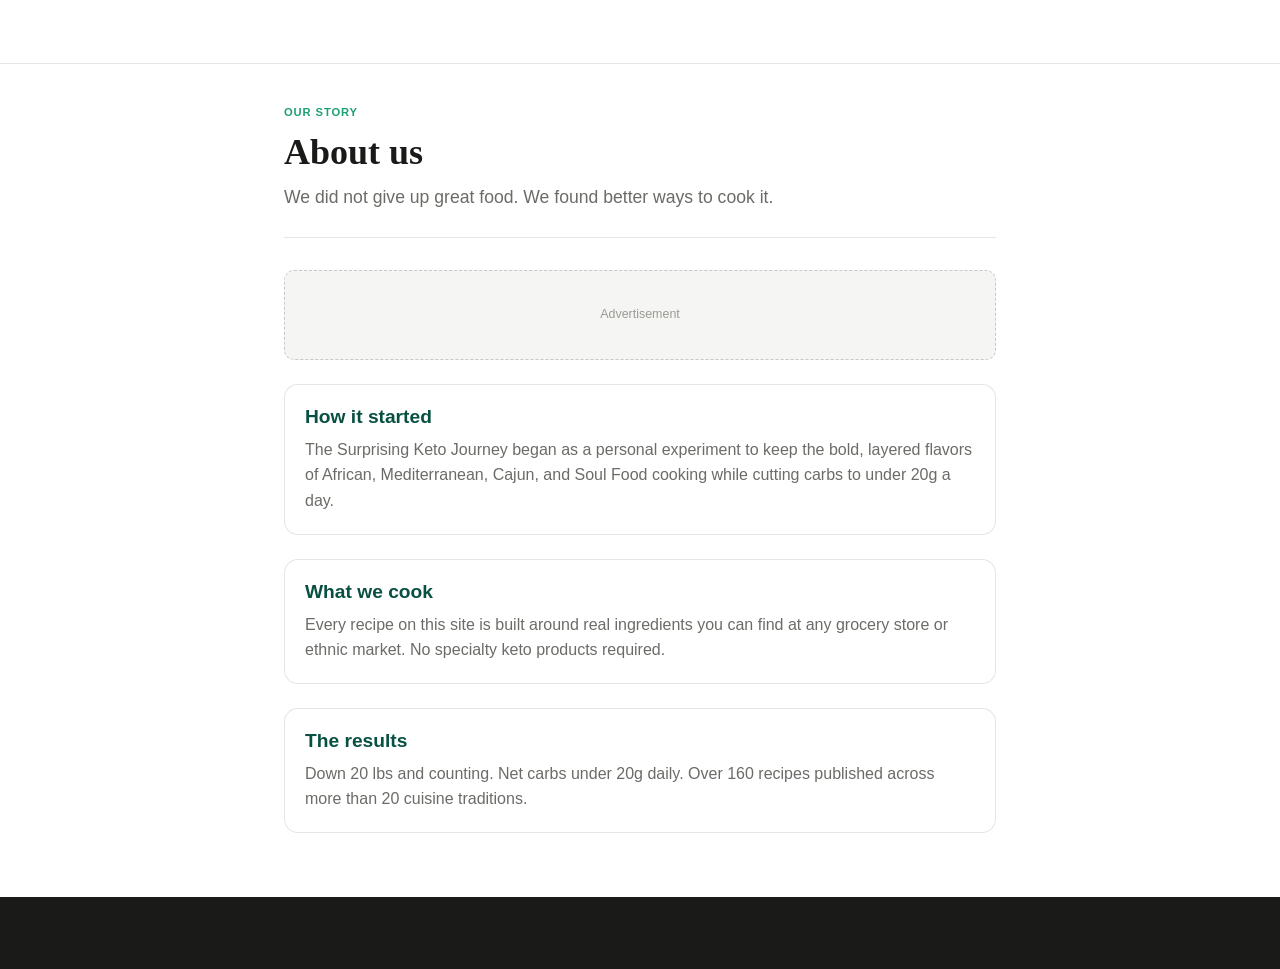
==== about/index.html @ d1d8ddd2 "Create index.html" ====
<!DOCTYPE html>
<html lang="en">
<head>
  <meta charset="UTF-8"><meta name="viewport" content="width=device-width, initial-scale=1.0">
  <title>Our Story - The Surprising Keto Journey</title>
  <link rel="stylesheet" href="/css/style.css">
</head>
<body>
<nav id="site-nav"></nav>
<div class="container" style="max-width:760px;">
  <div class="page-header">
    <div class="section-label">Our story</div>
    <h1>About us</h1>
    <p class="lead">We did not give up great food. We found better ways to cook it.</p>
  </div>
  <div class="ad-slot">Advertisement</div>
  <div style="display:flex;flex-direction:column;gap:1.5rem;">
    <div class="card">
      <h3 style="color:var(--green-dark);margin-bottom:0.5rem;">How it started</h3>
      <p>The Surprising Keto Journey began as a personal experiment to keep the bold, layered flavors of African, Mediterranean, Cajun, and Soul Food cooking while cutting carbs to under 20g a day.</p>
    </div>
    <div class="card">
      <h3 style="color:var(--green-dark);margin-bottom:0.5rem;">What we cook</h3>
      <p>Every recipe on this site is built around real ingredients you can find at any grocery store or ethnic market. No specialty keto products required.</p>
    </div>
    <div class="card">
      <h3 style="color:var(--green-dark);margin-bottom:0.5rem;">The results</h3>
      <p>Down 20 lbs and counting. Net carbs under 20g daily. Over 160 recipes published across more than 20 cuisine traditions.</p>
    </div>
  </div>
  <div id="aboutSubscribe"></div>
</div>
<footer id="site-footer"></footer>
<script src="/js/app.js"></script>
</body>
</html>
---- css/style.css ----
/* ============================================================
   The Surprising Keto Journey — Global Stylesheet
   Brand color: #1D9E75 (primary green)
   ============================================================ */

/* ---------- Reset & Base ---------- */
*, *::before, *::after { box-sizing: border-box; margin: 0; padding: 0; }

:root {
  --green:        #1D9E75;
  --green-light:  #E1F5EE;
  --green-mid:    #0F6E56;
  --green-dark:   #085041;
  --amber:        #FAEEDA;
  --amber-mid:    #854F0B;
  --red-light:    #FCEBEB;
  --red-mid:      #A32D2D;
  --blue-light:   #E6F1FB;
  --blue-mid:     #185FA5;
  --gray-100:     #F5F5F3;
  --gray-200:     #E8E8E5;
  --gray-400:     #9A9A95;
  --gray-700:     #444441;
  --gray-900:     #1A1A18;
  --text:         #1A1A18;
  --text-muted:   #6B6B67;
  --border:       rgba(0,0,0,0.1);
  --border-mid:   rgba(0,0,0,0.18);
  --radius-sm:    6px;
  --radius-md:    10px;
  --radius-lg:    14px;
  --shadow-sm:    0 1px 3px rgba(0,0,0,0.08);
  --shadow-md:    0 4px 16px rgba(0,0,0,0.1);
  --font:         'Georgia', 'Times New Roman', serif;
  --font-sans:    -apple-system, BlinkMacSystemFont, 'Segoe UI', sans-serif;
  --max-width:    1100px;
  --nav-height:   64px;
}

html { font-size: 16px; scroll-behavior: smooth; }

body {
  font-family: var(--font-sans);
  color: var(--text);
  background: #fff;
  line-height: 1.6;
  -webkit-font-smoothing: antialiased;
}

img { max-width: 100%; display: block; }
a { color: var(--green); text-decoration: none; }
a:hover { text-decoration: underline; }

/* ---------- Navigation ---------- */
#site-nav {
  position: sticky;
  top: 0;
  z-index: 100;
  background: #fff;
  border-bottom: 1px solid var(--border);
  height: var(--nav-height);
}

.nav-inner {
  max-width: var(--max-width);
  margin: 0 auto;
  padding: 0 1.5rem;
  height: 100%;
  display: flex;
  align-items: center;
  justify-content: space-between;
  gap: 1rem;
}

.nav-brand {
  font-family: var(--font);
  font-size: 1.1rem;
  font-weight: bold;
  color: var(--green-dark);
  white-space: nowrap;
  text-decoration: none;
}

.nav-brand span { color: var(--green); }

.nav-links {
  display: flex;
  align-items: center;
  gap: 0.25rem;
  list-style: none;
  flex-wrap: nowrap;
}

.nav-links a {
  font-size: 0.85rem;
  color: var(--text-muted);
  padding: 0.4rem 0.65rem;
  border-radius: var(--radius-sm);
  white-space: nowrap;
  text-decoration: none;
  transition: color 0.15s, background 0.15s;
}

.nav-links a:hover,
.nav-links a.active { color: var(--green); background: var(--green-light); }

.nav-subscribe {
  font-size: 0.8rem;
  background: var(--green);
  color: #fff !important;
  padding: 0.4rem 1rem !important;
  border-radius: 20px !important;
}

.nav-subscribe:hover { background: var(--green-mid) !important; color: #fff !important; }

.nav-hamburger {
  display: none;
  background: none;
  border: none;
  cursor: pointer;
  padding: 0.5rem;
  color: var(--text);
  font-size: 1.25rem;
}

/* ---------- Layout ---------- */
.container { max-width: var(--max-width); margin: 0 auto; padding: 0 1.5rem; }
.section { padding: 3rem 0; }
.section-sm { padding: 1.5rem 0; }

/* ---------- Typography ---------- */
h1, h2, h3, h4 { line-height: 1.25; color: var(--gray-900); }
h1 { font-size: 2.25rem; font-family: var(--font); font-weight: bold; }
h2 { font-size: 1.6rem; font-family: var(--font); }
h3 { font-size: 1.2rem; }
h4 { font-size: 1rem; }
p { margin-bottom: 1rem; color: var(--text-muted); }
p:last-child { margin-bottom: 0; }

.lead { font-size: 1.1rem; color: var(--text-muted); line-height: 1.7; }
.section-label {
  font-size: 0.7rem;
  font-weight: 600;
  letter-spacing: 0.08em;
  text-transform: uppercase;
  color: var(--green);
  margin-bottom: 0.5rem;
}

/* ---------- Buttons ---------- */
.btn {
  display: inline-flex;
  align-items: center;
  gap: 0.4rem;
  padding: 0.6rem 1.25rem;
  border-radius: var(--radius-sm);
  font-size: 0.9rem;
  font-weight: 500;
  cursor: pointer;
  transition: all 0.15s;
  border: 1.5px solid transparent;
  text-decoration: none;
}

.btn-primary { background: var(--green); color: #fff; border-color: var(--green); }
.btn-primary:hover { background: var(--green-mid); border-color: var(--green-mid); text-decoration: none; color: #fff; }

.btn-outline { background: transparent; color: var(--green); border-color: var(--green); }
.btn-outline:hover { background: var(--green-light); text-decoration: none; }

.btn-ghost { background: transparent; color: var(--text-muted); border-color: var(--border-mid); }
.btn-ghost:hover { background: var(--gray-100); color: var(--text); text-decoration: none; }

.btn-sm { padding: 0.4rem 0.9rem; font-size: 0.8rem; }
.btn-lg { padding: 0.85rem 1.75rem; font-size: 1rem; }

/* ---------- Cards ---------- */
.card {
  background: #fff;
  border: 1px solid var(--border);
  border-radius: var(--radius-lg);
  padding: 1.25rem;
  transition: box-shadow 0.15s, border-color 0.15s;
}

.card:hover { box-shadow: var(--shadow-md); border-color: var(--border-mid); }

/* ---------- Badges & Tags ---------- */
.badge {
  display: inline-flex;
  align-items: center;
  font-size: 0.7rem;
  font-weight: 500;
  padding: 2px 9px;
  border-radius: 20px;
}

.badge-cuisine  { background: var(--green-light);  color: var(--green-mid); }
.badge-method   { background: var(--amber);         color: var(--amber-mid); }
.badge-yeast    { background: var(--red-light);     color: var(--red-mid); }
.badge-blue     { background: var(--blue-light);    color: var(--blue-mid); }
.badge-gray     { background: var(--gray-100);      color: var(--gray-700); border: 1px solid var(--border); }

/* ---------- Forms ---------- */
.form-group { margin-bottom: 1.25rem; }

label {
  display: block;
  font-size: 0.85rem;
  font-weight: 500;
  color: var(--text);
  margin-bottom: 0.4rem;
}

input[type="text"],
input[type="email"],
input[type="password"],
select,
textarea {
  width: 100%;
  padding: 0.6rem 0.875rem;
  border: 1px solid var(--border-mid);
  border-radius: var(--radius-sm);
  font-size: 0.9rem;
  font-family: var(--font-sans);
  color: var(--text);
  background: #fff;
  transition: border-color 0.15s, box-shadow 0.15s;
  appearance: none;
}

input:focus, select:focus, textarea:focus {
  outline: none;
  border-color: var(--green);
  box-shadow: 0 0 0 3px rgba(29,158,117,0.12);
}

textarea { min-height: 120px; resize: vertical; line-height: 1.5; }

.form-hint { font-size: 0.78rem; color: var(--text-muted); margin-top: 0.3rem; }
.form-error { font-size: 0.78rem; color: var(--red-mid); margin-top: 0.3rem; display: none; }
.form-error.visible { display: block; }

/* ---------- Divider ---------- */
.divider { border: none; border-top: 1px solid var(--border); margin: 1.5rem 0; }

/* ---------- Subscribe Banner ---------- */
.subscribe-inline {
  background: var(--green-light);
  border: 1px solid rgba(29,158,117,0.2);
  border-radius: var(--radius-lg);
  padding: 1.75rem 2rem;
  margin: 2.5rem 0;
}

.subscribe-inline h3 { color: var(--green-dark); margin-bottom: 0.4rem; }
.subscribe-inline p { color: var(--green-mid); margin-bottom: 1rem; }

.subscribe-form-row {
  display: flex;
  gap: 0.75rem;
  flex-wrap: wrap;
}

.subscribe-form-row input { flex: 1; min-width: 180px; }
.subscribe-form-row .btn { white-space: nowrap; }

/* ---------- Footer ---------- */
#site-footer {
  background: var(--gray-900);
  color: var(--gray-400);
  padding: 3rem 0 1.5rem;
  margin-top: 4rem;
}

.footer-inner {
  max-width: var(--max-width);
  margin: 0 auto;
  padding: 0 1.5rem;
}

.footer-grid {
  display: grid;
  grid-template-columns: 2fr 1fr 1fr 1fr;
  gap: 2rem;
  margin-bottom: 2.5rem;
}

.footer-brand h3 {
  font-family: var(--font);
  color: #fff;
  font-size: 1.1rem;
  margin-bottom: 0.5rem;
}

.footer-brand p { font-size: 0.85rem; line-height: 1.6; color: var(--gray-400); }

.footer-col h4 { color: #fff; font-size: 0.8rem; text-transform: uppercase; letter-spacing: 0.06em; margin-bottom: 0.75rem; }

.footer-col ul { list-style: none; }
.footer-col ul li { margin-bottom: 0.4rem; }
.footer-col ul a { font-size: 0.85rem; color: var(--gray-400); text-decoration: none; }
.footer-col ul a:hover { color: var(--green); }

.footer-bottom {
  border-top: 1px solid rgba(255,255,255,0.08);
  padding-top: 1.25rem;
  display: flex;
  justify-content: space-between;
  align-items: center;
  flex-wrap: wrap;
  gap: 0.5rem;
  font-size: 0.78rem;
  color: var(--gray-400);
}

.footer-subscribe-bar {
  background: rgba(29,158,117,0.12);
  border: 1px solid rgba(29,158,117,0.2);
  border-radius: var(--radius-md);
  padding: 1rem 1.25rem;
  margin-bottom: 2rem;
  display: flex;
  align-items: center;
  gap: 1rem;
  flex-wrap: wrap;
}

.footer-subscribe-bar p { margin: 0; font-size: 0.85rem; color: #ccc; flex: 1; min-width: 200px; }
.footer-subscribe-bar input { flex: 1; min-width: 180px; max-width: 260px; }

/* ---------- Hero ---------- */
.hero {
  background: linear-gradient(135deg, var(--green-dark) 0%, var(--green) 100%);
  color: #fff;
  padding: 4rem 0;
  text-align: center;
}

.hero h1 { color: #fff; font-size: 2.75rem; margin-bottom: 1rem; }
.hero p { color: rgba(255,255,255,0.85); font-size: 1.15rem; max-width: 600px; margin: 0 auto 1.75rem; }

/* ---------- Recipe Grid ---------- */
.recipe-grid {
  display: grid;
  grid-template-columns: repeat(auto-fill, minmax(280px, 1fr));
  gap: 1rem;
}

.recipe-card {
  display: flex;
  flex-direction: column;
  cursor: pointer;
  text-decoration: none;
}

.recipe-card .card-body { flex: 1; }
.recipe-card .card-meta { display: flex; gap: 5px; flex-wrap: wrap; margin-bottom: 8px; }
.recipe-card .card-title { font-size: 1rem; font-weight: 600; color: var(--text); margin-bottom: 4px; line-height: 1.3; }
.recipe-card .card-sub { font-size: 0.82rem; color: var(--text-muted); margin-bottom: 8px; }
.recipe-card .card-footer { display: flex; justify-content: space-between; align-items: center; padding-top: 10px; border-top: 1px solid var(--border); margin-top: 10px; }
.recipe-card .carb-val { font-size: 0.8rem; font-weight: 600; color: var(--green); }
.recipe-card .method-list { display: flex; gap: 4px; flex-wrap: wrap; }
.method-pill { font-size: 0.68rem; padding: 2px 7px; border-radius: 8px; border: 1px solid var(--border-mid); color: var(--text-muted); }

/* ---------- Filter Bar ---------- */
.filter-bar {
  background: var(--gray-100);
  border: 1px solid var(--border);
  border-radius: var(--radius-lg);
  padding: 1.25rem;
  margin-bottom: 1.5rem;
}

.filter-row { display: flex; gap: 0.75rem; flex-wrap: wrap; align-items: flex-end; }

.filter-group { display: flex; flex-direction: column; flex: 1; min-width: 130px; }
.filter-group label { font-size: 0.72rem; margin-bottom: 0.3rem; text-transform: uppercase; letter-spacing: 0.05em; }
.filter-group select { font-size: 0.85rem; padding: 0.5rem 0.75rem; }

.pill-row { display: flex; gap: 6px; flex-wrap: wrap; margin-bottom: 1rem; }
.pill {
  font-size: 0.8rem;
  padding: 5px 14px;
  border-radius: 20px;
  border: 1.5px solid var(--border-mid);
  color: var(--text-muted);
  cursor: pointer;
  background: #fff;
  transition: all 0.15s;
}
.pill:hover { border-color: var(--green); color: var(--green); }
.pill.active { background: var(--green); border-color: var(--green); color: #fff; }

.ing-chips { display: flex; gap: 5px; flex-wrap: wrap; margin-top: 0.75rem; }
.ing-chip {
  font-size: 0.75rem;
  padding: 3px 10px;
  border-radius: 20px;
  border: 1px solid var(--border-mid);
  color: var(--text-muted);
  background: #fff;
  cursor: pointer;
}
.ing-chip.sel { background: var(--green); border-color: var(--green); color: #fff; }

/* ---------- Recipe Detail ---------- */
.recipe-detail-header { padding: 2rem 0 1rem; }
.back-link { font-size: 0.82rem; color: var(--text-muted); display: inline-flex; align-items: center; gap: 4px; margin-bottom: 1.25rem; text-decoration: none; }
.back-link:hover { color: var(--green); }

.stat-grid { display: grid; grid-template-columns: repeat(4, 1fr); gap: 0.75rem; margin: 1.25rem 0; }
.stat-card { background: var(--gray-100); border-radius: var(--radius-md); padding: 0.875rem 1rem; }
.stat-card .s-label { font-size: 0.7rem; text-transform: uppercase; letter-spacing: 0.05em; color: var(--text-muted); margin-bottom: 4px; }
.stat-card .s-val { font-size: 1.25rem; font-weight: 600; color: var(--text); }
.stat-card .s-val.green { color: var(--green); }

.method-tabs { display: flex; gap: 6px; margin-bottom: 1rem; flex-wrap: wrap; }
.method-tab {
  font-size: 0.82rem;
  padding: 6px 16px;
  border-radius: 20px;
  border: 1.5px solid var(--border-mid);
  color: var(--text-muted);
  cursor: pointer;
  background: #fff;
  transition: all 0.15s;
}
.method-tab.active { background: var(--green); border-color: var(--green); color: #fff; }
.method-content { display: none; }
.method-content.active { display: block; }

.two-col { display: grid; grid-template-columns: 1fr 1fr; gap: 1.5rem; }
.col-head { font-size: 0.72rem; font-weight: 600; text-transform: uppercase; letter-spacing: 0.05em; color: var(--text-muted); margin-bottom: 0.75rem; }

.ing-list { list-style: none; padding: 0; }
.ing-list li { font-size: 0.9rem; padding: 6px 0; border-bottom: 1px solid var(--border); line-height: 1.4; color: var(--text); }
.ing-list li:last-child { border-bottom: none; }
.ing-source { font-size: 0.72rem; color: var(--text-muted); display: block; margin-top: 1px; }

/* Can't find it collapsible */
.cant-find-btn {
  display: flex;
  align-items: center;
  gap: 6px;
  width: 100%;
  margin-top: 0.75rem;
  padding: 8px 12px;
  background: var(--gray-100);
  border: 1px solid var(--border-mid);
  border-radius: var(--radius-md);
  cursor: pointer;
  font-size: 0.82rem;
  color: var(--text-muted);
  transition: all 0.15s;
  text-align: left;
}
.cant-find-btn:hover { border-color: var(--green); color: var(--green); }
.cant-find-btn .cf-arrow { margin-left: auto; transition: transform 0.2s; font-size: 0.7rem; }
.cant-find-btn.open { border-radius: var(--radius-md) var(--radius-md) 0 0; border-bottom-color: transparent; }
.cant-find-btn.open .cf-arrow { transform: rotate(180deg); }

.cant-find-panel {
  display: none;
  border: 1px solid var(--border-mid);
  border-top: none;
  border-radius: 0 0 var(--radius-md) var(--radius-md);
  padding: 1rem;
  background: #fff;
}
.cant-find-panel.open { display: block; }

.sub-item { margin-bottom: 0.875rem; padding-bottom: 0.875rem; border-bottom: 1px solid var(--border); }
.sub-item:last-child { margin-bottom: 0; padding-bottom: 0; border-bottom: none; }
.sub-ing { font-size: 0.85rem; font-weight: 600; color: var(--text); margin-bottom: 3px; }
.sub-alt { font-size: 0.82rem; color: var(--text-muted); line-height: 1.5; }
.sub-store { font-size: 0.75rem; color: var(--green-mid); margin-top: 3px; }
.store-tip {
  font-size: 0.78rem;
  color: var(--green-mid);
  background: var(--green-light);
  border-radius: var(--radius-sm);
  padding: 8px 10px;
  margin-top: 0.75rem;
  line-height: 1.5;
}

.step-list { list-style: none; padding: 0; }
.step-item { display: flex; gap: 10px; padding: 8px 0; border-bottom: 1px solid var(--border); }
.step-item:last-child { border-bottom: none; }
.step-num {
  font-size: 0.72rem;
  font-weight: 600;
  color: var(--green);
  background: var(--green-light);
  border-radius: 50%;
  width: 22px; height: 22px;
  display: flex; align-items: center; justify-content: center;
  flex-shrink: 0;
  margin-top: 2px;
}
.step-text { font-size: 0.88rem; color: var(--text); line-height: 1.55; }

.carb-table { width: 100%; border-collapse: collapse; font-size: 0.85rem; }
.carb-table th { text-align: left; padding: 6px 8px; background: var(--gray-100); color: var(--text-muted); font-size: 0.72rem; text-transform: uppercase; letter-spacing: 0.04em; }
.carb-table td { padding: 6px 8px; border-bottom: 1px solid var(--border); color: var(--text); }
.carb-table tr.total td { font-weight: 600; color: var(--green); background: var(--green-light); border-bottom: none; }

.notes-box { background: var(--gray-100); border-radius: var(--radius-md); padding: 1rem 1.25rem; }
.note-item { display: flex; gap: 8px; margin-bottom: 0.5rem; font-size: 0.85rem; color: var(--text-muted); line-height: 1.5; }
.note-item:last-child { margin-bottom: 0; }
.note-dot { width: 5px; height: 5px; border-radius: 50%; background: var(--green); margin-top: 7px; flex-shrink: 0; }

.sides-row { display: flex; gap: 6px; flex-wrap: wrap; }
.side-chip {
  font-size: 0.78rem;
  padding: 4px 12px;
  border-radius: 20px;
  border: 1px solid var(--border-mid);
  color: var(--text-muted);
  background: #fff;
  cursor: pointer;
  text-decoration: none;
  transition: all 0.15s;
}
.side-chip:hover { border-color: var(--green); color: var(--green); text-decoration: none; }

/* ---------- Ad Slots ---------- */
.ad-slot {
  background: var(--gray-100);
  border: 1px dashed var(--border-mid);
  border-radius: var(--radius-md);
  padding: 1.5rem;
  text-align: center;
  color: var(--gray-400);
  font-size: 0.78rem;
  margin: 1.5rem 0;
  min-height: 90px;
  display: flex;
  align-items: center;
  justify-content: center;
}

/* ---------- Blog ---------- */
.blog-grid { display: grid; grid-template-columns: repeat(auto-fill, minmax(300px, 1fr)); gap: 1.25rem; }
.blog-card { text-decoration: none; color: inherit; }
.blog-card .blog-date { font-size: 0.75rem; color: var(--text-muted); margin-bottom: 0.4rem; }
.blog-card h3 { font-size: 1.05rem; color: var(--text); margin-bottom: 0.4rem; line-height: 1.3; }
.blog-card p { font-size: 0.85rem; }
.blog-card:hover h3 { color: var(--green); }

/* ---------- Page Header ---------- */
.page-header { padding: 2.5rem 0 1.5rem; border-bottom: 1px solid var(--border); margin-bottom: 2rem; }
.page-header h1 { margin-bottom: 0.5rem; }

/* ---------- Alerts ---------- */
.alert { border-radius: var(--radius-md); padding: 0.875rem 1.25rem; font-size: 0.88rem; margin-bottom: 1rem; }
.alert-success { background: var(--green-light); color: var(--green-mid); border: 1px solid rgba(29,158,117,0.2); }
.alert-error { background: var(--red-light); color: var(--red-mid); border: 1px solid rgba(163,45,45,0.2); }
.alert { display: none; }
.alert.visible { display: block; }

/* ---------- Admin ---------- */
.admin-grid { display: grid; grid-template-columns: 220px 1fr; gap: 1.5rem; min-height: 80vh; }
.admin-sidebar { background: var(--gray-100); border-radius: var(--radius-lg); padding: 1rem; }
.admin-nav-item {
  display: block;
  padding: 0.6rem 0.875rem;
  border-radius: var(--radius-sm);
  font-size: 0.88rem;
  color: var(--text-muted);
  text-decoration: none;
  margin-bottom: 2px;
  cursor: pointer;
  border: none;
  background: none;
  width: 100%;
  text-align: left;
  transition: all 0.15s;
}
.admin-nav-item:hover, .admin-nav-item.active { background: var(--green-light); color: var(--green); }
.admin-panel { display: none; }
.admin-panel.active { display: block; }
.admin-table { width: 100%; border-collapse: collapse; font-size: 0.85rem; }
.admin-table th { text-align: left; padding: 8px 12px; background: var(--gray-100); font-size: 0.72rem; text-transform: uppercase; letter-spacing: 0.04em; color: var(--text-muted); }
.admin-table td { padding: 10px 12px; border-bottom: 1px solid var(--border); color: var(--text); vertical-align: top; }
.admin-table tr:hover td { background: var(--gray-100); }

/* ---------- Responsive ---------- */
@media (max-width: 768px) {
  h1 { font-size: 1.75rem; }
  .hero h1 { font-size: 2rem; }
  .nav-links { display: none; flex-direction: column; position: absolute; top: var(--nav-height); left: 0; right: 0; background: #fff; border-bottom: 1px solid var(--border); padding: 1rem; gap: 0.25rem; }
  .nav-links.open { display: flex; }
  .nav-hamburger { display: block; }
  .footer-grid { grid-template-columns: 1fr 1fr; }
  .two-col { grid-template-columns: 1fr; }
  .stat-grid { grid-template-columns: repeat(2, 1fr); }
  .admin-grid { grid-template-columns: 1fr; }
  .filter-row { flex-direction: column; }
}

@media (max-width: 480px) {
  .footer-grid { grid-template-columns: 1fr; }
  .stat-grid { grid-template-columns: repeat(2, 1fr); }
}
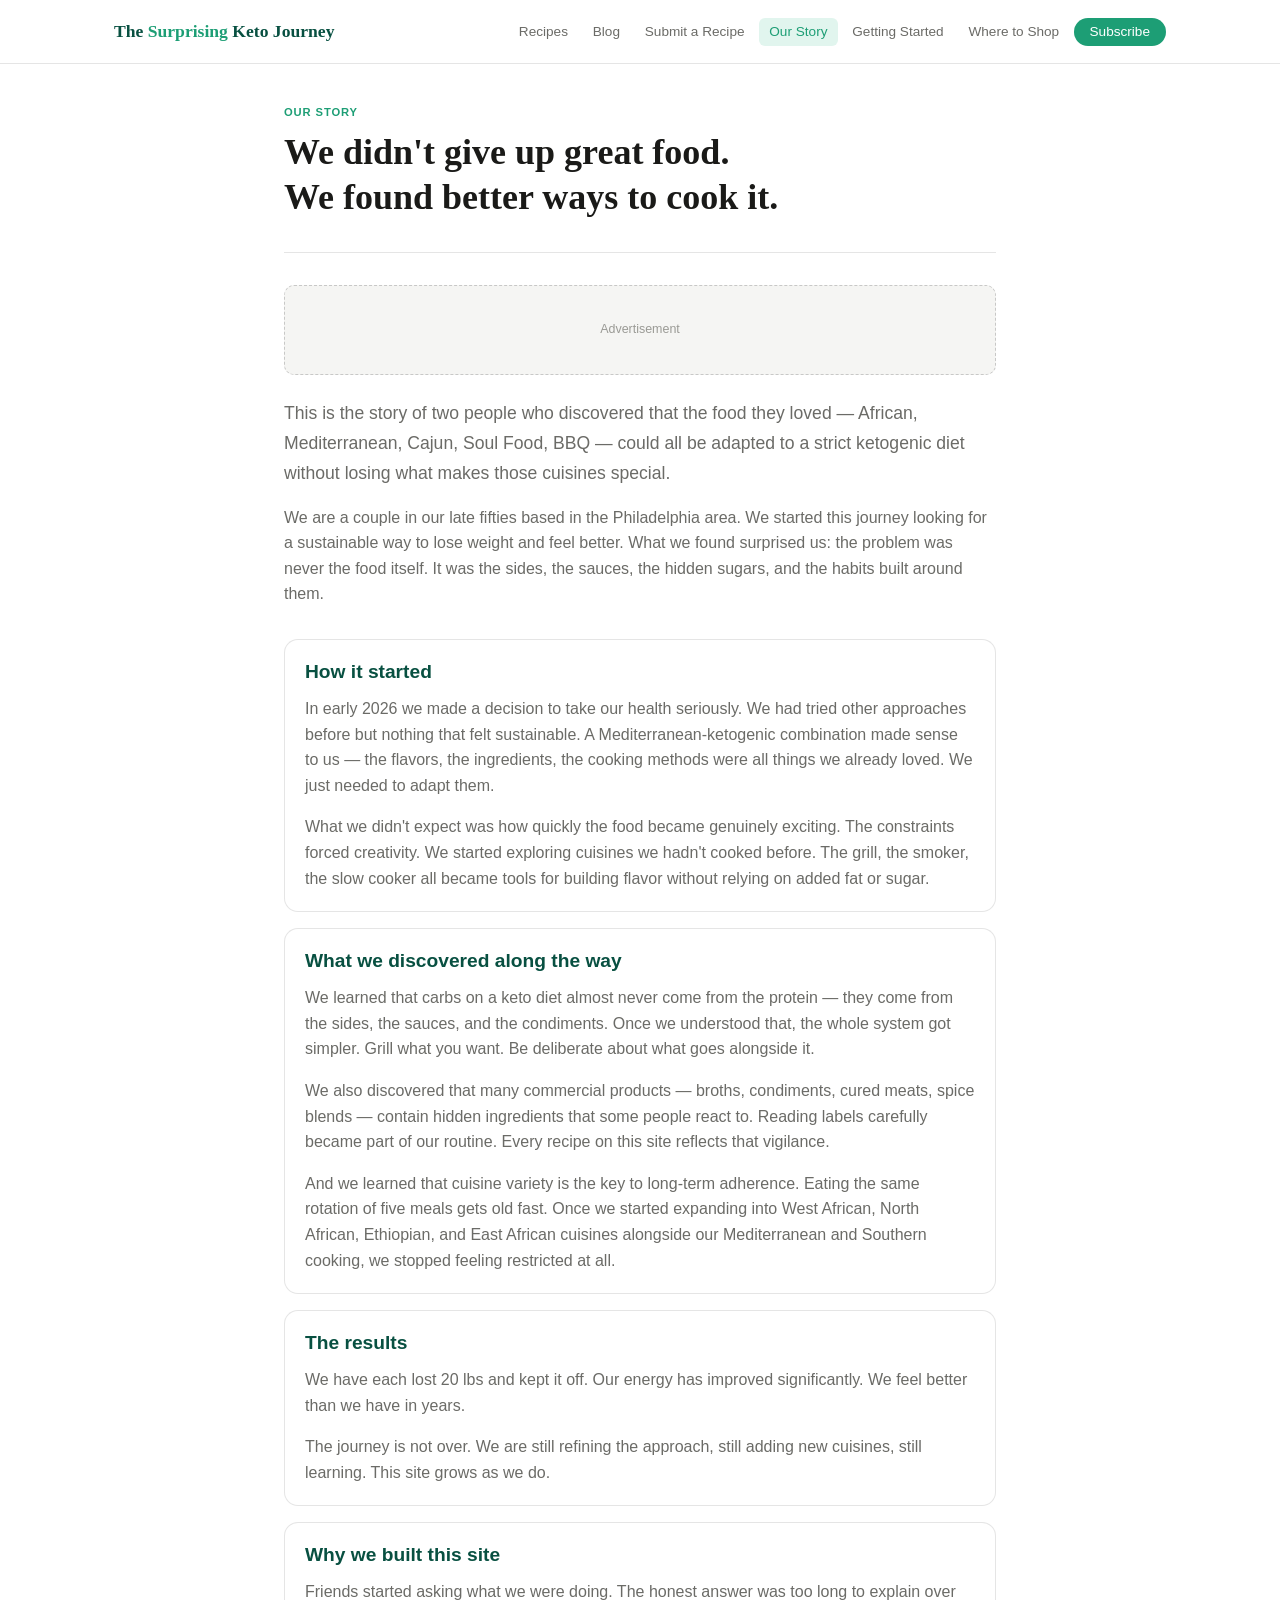
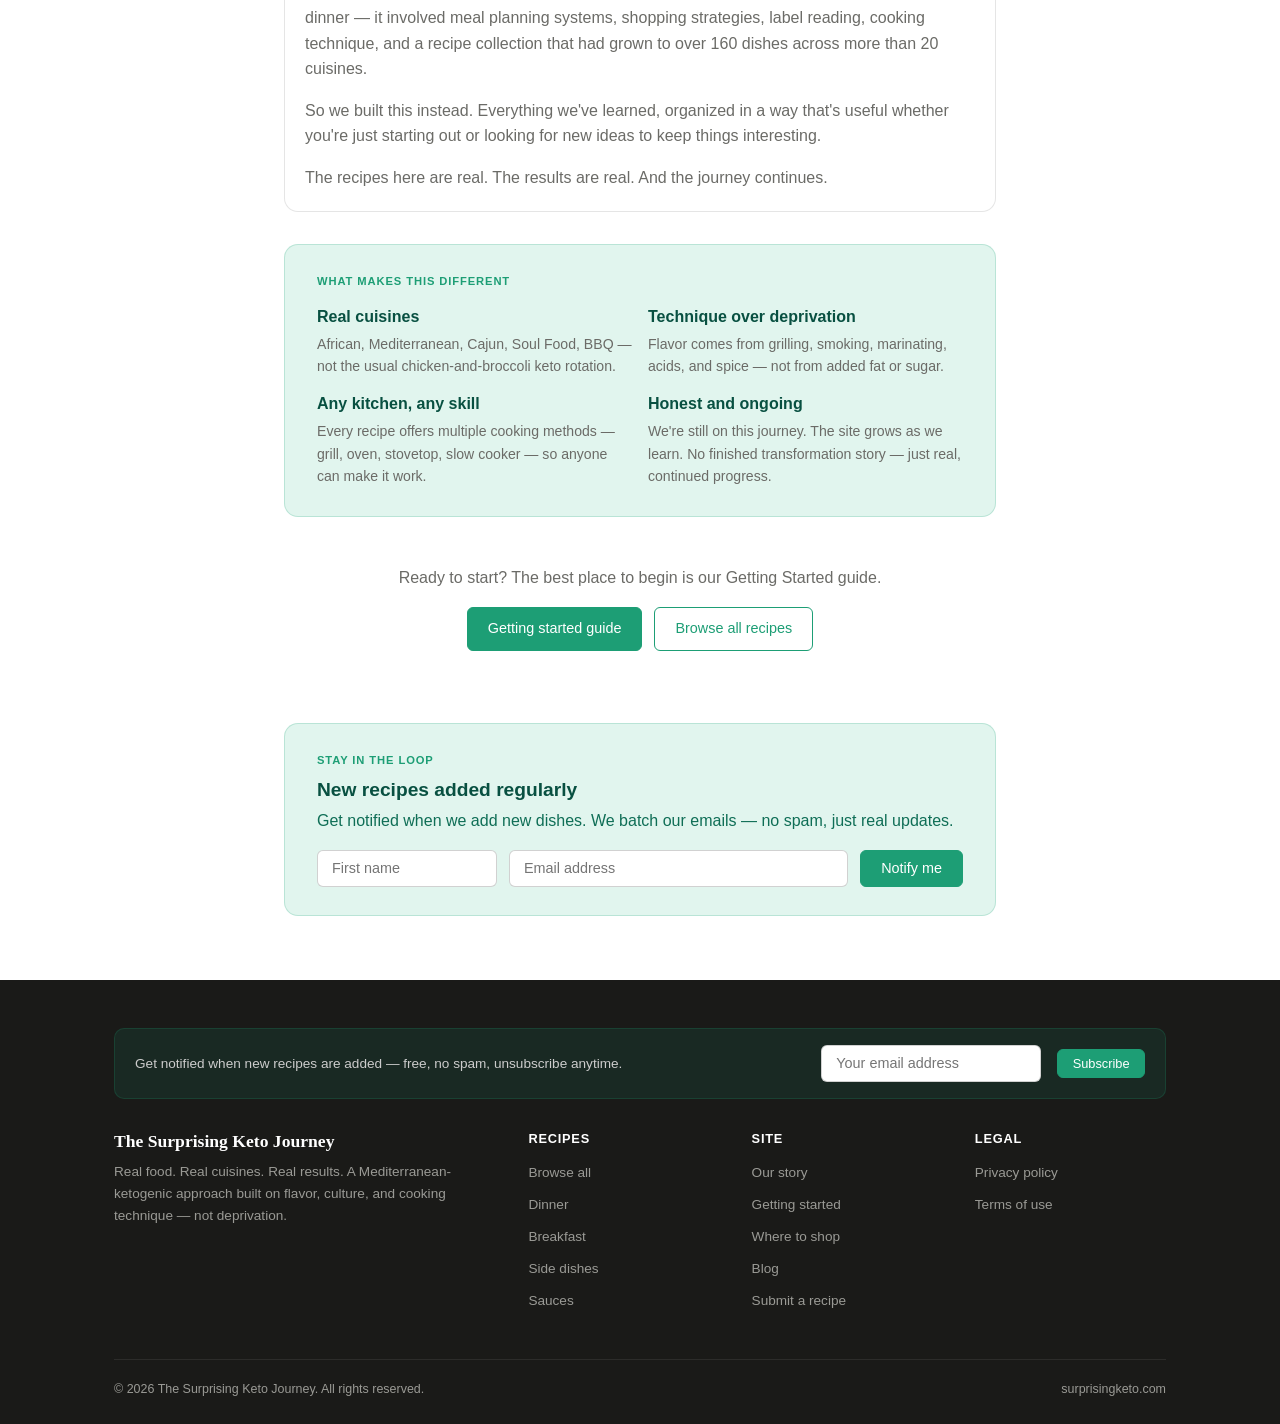
==== commit bfff2874: "Update index.html Fix of claude chrome issues" ====
--- a/about/index.html
+++ b/about/index.html
@@ -1,36 +1,119 @@
 <!DOCTYPE html>
 <html lang="en">
 <head>
-  <meta charset="UTF-8"><meta name="viewport" content="width=device-width, initial-scale=1.0">
-  <title>Our Story - The Surprising Keto Journey</title>
+  <meta charset="UTF-8">
+  <meta name="viewport" content="width=device-width, initial-scale=1.0">
+  <title>Our Story — The Surprising Keto Journey</title>
+  <meta name="description" content="How two people discovered that great food and strict keto aren't opposites. Our journey, our approach, and why we built this site.">
   <link rel="stylesheet" href="/css/style.css">
 </head>
 <body>
+
 <nav id="site-nav"></nav>
+
 <div class="container" style="max-width:760px;">
+
   <div class="page-header">
     <div class="section-label">Our story</div>
-    <h1>About us</h1>
-    <p class="lead">We did not give up great food. We found better ways to cook it.</p>
+    <h1>We didn't give up great food.<br>We found better ways to cook it.</h1>
   </div>
-  <div class="ad-slot">Advertisement</div>
-  <div style="display:flex;flex-direction:column;gap:1.5rem;">
-    <div class="card">
-      <h3 style="color:var(--green-dark);margin-bottom:0.5rem;">How it started</h3>
-      <p>The Surprising Keto Journey began as a personal experiment to keep the bold, layered flavors of African, Mediterranean, Cajun, and Soul Food cooking while cutting carbs to under 20g a day.</p>
-    </div>
-    <div class="card">
-      <h3 style="color:var(--green-dark);margin-bottom:0.5rem;">What we cook</h3>
-      <p>Every recipe on this site is built around real ingredients you can find at any grocery store or ethnic market. No specialty keto products required.</p>
-    </div>
-    <div class="card">
-      <h3 style="color:var(--green-dark);margin-bottom:0.5rem;">The results</h3>
-      <p>Down 20 lbs and counting. Net carbs under 20g daily. Over 160 recipes published across more than 20 cuisine traditions.</p>
+
+  <div class="ad-slot"><!-- Google AdSense — insert after approval -->Advertisement</div>
+
+  <!-- Opening -->
+  <div style="margin-bottom:2rem;">
+    <p class="lead">This is the story of two people who discovered that the food they loved — African, Mediterranean, Cajun, Soul Food, BBQ — could all be adapted to a strict ketogenic diet without losing what makes those cuisines special.</p>
+    <p>We are a couple in our late fifties based in the Philadelphia area. We started this journey looking for a sustainable way to lose weight and feel better. What we found surprised us: the problem was never the food itself. It was the sides, the sauces, the hidden sugars, and the habits built around them.</p>
+  </div>
+
+  <!-- How it started -->
+  <div class="card" style="margin-bottom:1rem;">
+    <h3 style="color:var(--green-dark);margin-bottom:0.75rem;">How it started</h3>
+    <p>
+      <!-- EDIT THIS SECTION: Tell your actual story here. When did you start?
+           What prompted the decision? What were the first 30 days like?
+           Example: "In January 2026 we made a decision to change how we ate.
+           Neither of us wanted to give up the foods we grew up with or the
+           cuisines we love to cook. We started researching Mediterranean-keto
+           and realized the overlap was larger than we expected..." -->
+      In early 2026 we made a decision to take our health seriously. We had tried other approaches before but nothing that felt sustainable. A Mediterranean-ketogenic combination made sense to us — the flavors, the ingredients, the cooking methods were all things we already loved. We just needed to adapt them.
+    </p>
+    <p>What we didn't expect was how quickly the food became genuinely exciting. The constraints forced creativity. We started exploring cuisines we hadn't cooked before. The grill, the smoker, the slow cooker all became tools for building flavor without relying on added fat or sugar.</p>
+  </div>
+
+  <!-- What we discovered -->
+  <div class="card" style="margin-bottom:1rem;">
+    <h3 style="color:var(--green-dark);margin-bottom:0.75rem;">What we discovered along the way</h3>
+    <p>We learned that carbs on a keto diet almost never come from the protein — they come from the sides, the sauces, and the condiments. Once we understood that, the whole system got simpler. Grill what you want. Be deliberate about what goes alongside it.</p>
+    <p>We also discovered that many commercial products — broths, condiments, cured meats, spice blends — contain hidden ingredients that some people react to. Reading labels carefully became part of our routine. Every recipe on this site reflects that vigilance.</p>
+    <p>And we learned that cuisine variety is the key to long-term adherence. Eating the same rotation of five meals gets old fast. Once we started expanding into West African, North African, Ethiopian, and East African cuisines alongside our Mediterranean and Southern cooking, we stopped feeling restricted at all.</p>
+  </div>
+
+  <!-- The results -->
+  <div class="card" style="margin-bottom:1rem;">
+    <h3 style="color:var(--green-dark);margin-bottom:0.75rem;">The results</h3>
+    <p>
+      <!-- EDIT THIS SECTION: Fill in your actual results, milestones, and how
+           you're feeling. Example: "By March 2026 we had each lost 20 lbs.
+           Our energy improved. We sleep better. The plateau we hit in April
+           pushed us to refine the approach further — higher protein, more
+           deliberate cooking fat, daily walks and adding HIIT sessions..." -->
+      We have each lost 20 lbs and kept it off. Our energy has improved significantly. We feel better than we have in years.
+    </p>
+    <p>The journey is not over. We are still refining the approach, still adding new cuisines, still learning. This site grows as we do.</p>
+  </div>
+
+  <!-- Why we built this site -->
+  <div class="card" style="margin-bottom:1rem;">
+    <h3 style="color:var(--green-dark);margin-bottom:0.75rem;">Why we built this site</h3>
+    <p>Friends started asking what we were doing. The honest answer was too long to explain over dinner — it involved meal planning systems, shopping strategies, label reading, cooking technique, and a recipe collection that had grown to over 160 dishes across more than 20 cuisines.</p>
+    <p>So we built this instead. Everything we've learned, organized in a way that's useful whether you're just starting out or looking for new ideas to keep things interesting.</p>
+    <p>The recipes here are real. The results are real. And the journey continues.</p>
+  </div>
+
+  <!-- What makes this different -->
+  <div style="background:var(--green-light);border:1px solid rgba(29,158,117,0.2);border-radius:var(--radius-lg);padding:1.75rem 2rem;margin:2rem 0;">
+    <div class="section-label" style="margin-bottom:0.5rem;">What makes this different</div>
+    <div style="display:grid;grid-template-columns:1fr 1fr;gap:1rem;margin-top:1rem;">
+      <div>
+        <h4 style="color:var(--green-dark);margin-bottom:0.4rem;">Real cuisines</h4>
+        <p style="font-size:0.88rem;">African, Mediterranean, Cajun, Soul Food, BBQ — not the usual chicken-and-broccoli keto rotation.</p>
+      </div>
+      <div>
+        <h4 style="color:var(--green-dark);margin-bottom:0.4rem;">Technique over deprivation</h4>
+        <p style="font-size:0.88rem;">Flavor comes from grilling, smoking, marinating, acids, and spice — not from added fat or sugar.</p>
+      </div>
+      <div>
+        <h4 style="color:var(--green-dark);margin-bottom:0.4rem;">Any kitchen, any skill</h4>
+        <p style="font-size:0.88rem;">Every recipe offers multiple cooking methods — grill, oven, stovetop, slow cooker — so anyone can make it work.</p>
+      </div>
+      <div>
+        <h4 style="color:var(--green-dark);margin-bottom:0.4rem;">Honest and ongoing</h4>
+        <p style="font-size:0.88rem;">We're still on this journey. The site grows as we learn. No finished transformation story — just real, continued progress.</p>
+      </div>
     </div>
   </div>
+
+  <!-- CTA -->
+  <div style="text-align:center;padding:1rem 0 2rem;">
+    <p style="margin-bottom:1rem;">Ready to start? The best place to begin is our Getting Started guide.</p>
+    <div style="display:flex;gap:0.75rem;justify-content:center;flex-wrap:wrap;">
+      <a href="/getting-started/" class="btn btn-primary">Getting started guide</a>
+      <a href="/recipes/" class="btn btn-outline">Browse all recipes</a>
+    </div>
+  </div>
+
   <div id="aboutSubscribe"></div>
+
 </div>
+
 <footer id="site-footer"></footer>
+
 <script src="/js/app.js"></script>
+<script>
+  renderNav('Our Story');
+  renderFooter();
+  renderSubscribeInline('aboutSubscribe', 'about');
+</script>
 </body>
 </html>
